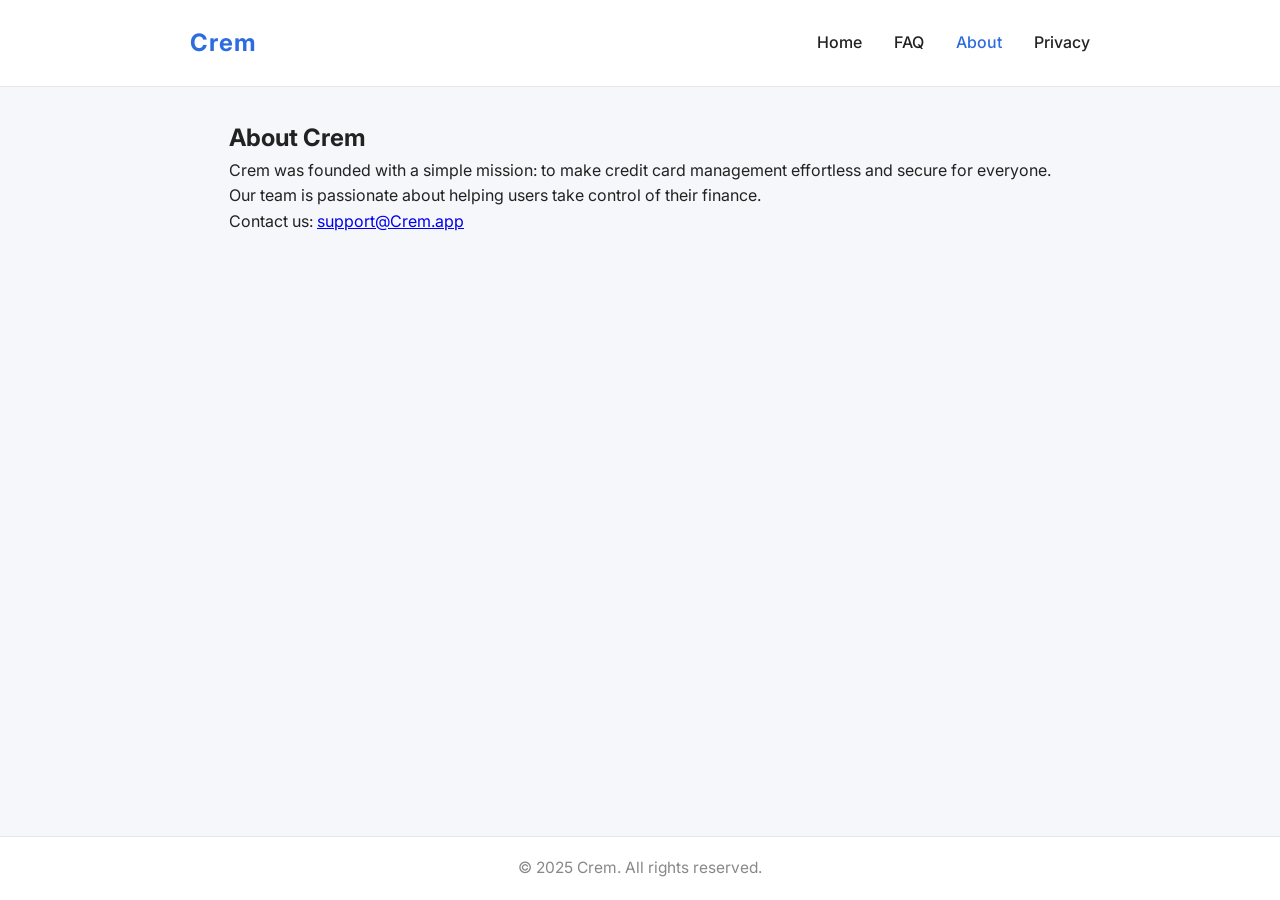
==== about.html @ 6106938b "Initial commit" ====
<!DOCTYPE html>
<html lang="en">
<head>
  <meta charset="UTF-8">
  <meta name="viewport" content="width=device-width,initial-scale=1.0">
  <title>About – Crem</title>
  <link rel="stylesheet" href="main.css">
  <link href="https://fonts.googleapis.com/css2?family=Inter:wght@400;600;800&display=swap" rel="stylesheet">
</head>
<body>
  <header>
    <nav>
      <a href="index.html" class="logo">Crem</a>
      <ul>
        <li><a href="index.html">Home</a></li>
        <li><a href="faq.html">FAQ</a></li>
        <li><a href="about.html" class="active">About</a></li>
        <li><a href="privacy.html">Privacy</a></li>
      </ul>
    </nav>
  </header>
  <main>
    <section>
      <h2>About Crem</h2>
      <p>Crem was founded with a simple mission: to make credit card management effortless and secure for everyone.</p>
      <p>Our team is passionate about helping users take control of their finance.</p>
      <p>Contact us: <a href="mailto:support@Crem.app">support@Crem.app</a></p>
    </section>
  </main>
  <footer>
    &copy; 2025 Crem. All rights reserved.
  </footer>
</body>
</html>
---- main.css ----
:root {
  --primary: #2d6cdf;
  --accent: #f5f7fa;
  --text: #222;
  --radius: 12px;
  --max-width: 900px;
}

* {
  box-sizing: border-box;
  margin: 0;
  padding: 0;
}

body {
  font-family: 'Inter', Arial, sans-serif;
  background: var(--accent);
  color: var(--text);
  line-height: 1.6;
  min-height: 100vh;
  display: flex;
  flex-direction: column;
}

header {
  background: #fff;
  border-bottom: 1px solid #e5e7eb;
  padding: 1.5rem 0;
}

nav {
  max-width: var(--max-width);
  margin: 0 auto;
  display: flex;
  align-items: center;
  justify-content: space-between;
}

.logo {
  font-weight: 700;
  font-size: 1.5rem;
  color: var(--primary);
  letter-spacing: 1px;
  text-decoration: none;
}

nav ul {
  display: flex;
  gap: 2rem;
  list-style: none;
}

nav a {
  color: var(--text);
  text-decoration: none;
  font-weight: 500;
  transition: color 0.2s;
}

nav a.active,
nav a:hover {
  color: var(--primary);
}

main {
  flex: 1;
  max-width: var(--max-width);
  margin: 2rem auto;
  padding: 0 1rem;
}

.hero {
  display: flex;
  flex-direction: column;
  align-items: center;
  gap: 2rem;
  text-align: center;
  margin-top: 3rem;
}

.hero h1 {
  font-size: 2.5rem;
  font-weight: 800;
}

.hero p {
  font-size: 1.2rem;
  color: #555;
  margin-bottom: 1.5rem;
}

.cta-btn {
  background: var(--primary);
  color: #fff;
  padding: 0.9rem 2.2rem;
  border: none;
  border-radius: var(--radius);
  font-size: 1.1rem;
  font-weight: 600;
  cursor: pointer;
  transition: background 0.2s;
  text-decoration: none;
  display: inline-block;
}

.cta-btn:hover {
  background: #174ea6;
}

.features {
  display: grid;
  grid-template-columns: repeat(auto-fit, minmax(220px, 1fr));
  gap: 2rem;
  margin: 3rem 0;
}

.feature-card {
  background: #fff;
  border-radius: var(--radius);
  box-shadow: 0 2px 8px rgba(44, 108, 223, 0.06);
  padding: 2rem 1.2rem;
  text-align: center;
}

.feature-card h3 {
  margin-bottom: 0.7rem;
  color: var(--primary);
}

section {
  margin-bottom: 2.5rem;
}

.faq-list {
  max-width: 700px;
  margin: 2rem auto;
}

.faq-item {
  margin-bottom: 1.5rem;
}

.faq-item h4 {
  color: var(--primary);
  margin-bottom: 0.3rem;
}

footer {
  background: #fff;
  border-top: 1px solid #e5e7eb;
  padding: 1.2rem 0;
  text-align: center;
  font-size: 0.97rem;
  color: #888;
  margin-top: 2rem;
}

@media (max-width: 700px) {
  .hero h1 {
    font-size: 2rem;
  }
  .features {
    grid-template-columns: 1fr;
  }
  nav ul {
    gap: 1rem;
  }
}

@media (max-width: 480px) {
  nav {
    flex-direction: column;
    gap: 1rem;
  }
  main {
    margin: 1rem 0;
    padding: 0 0.5rem;
  }
}
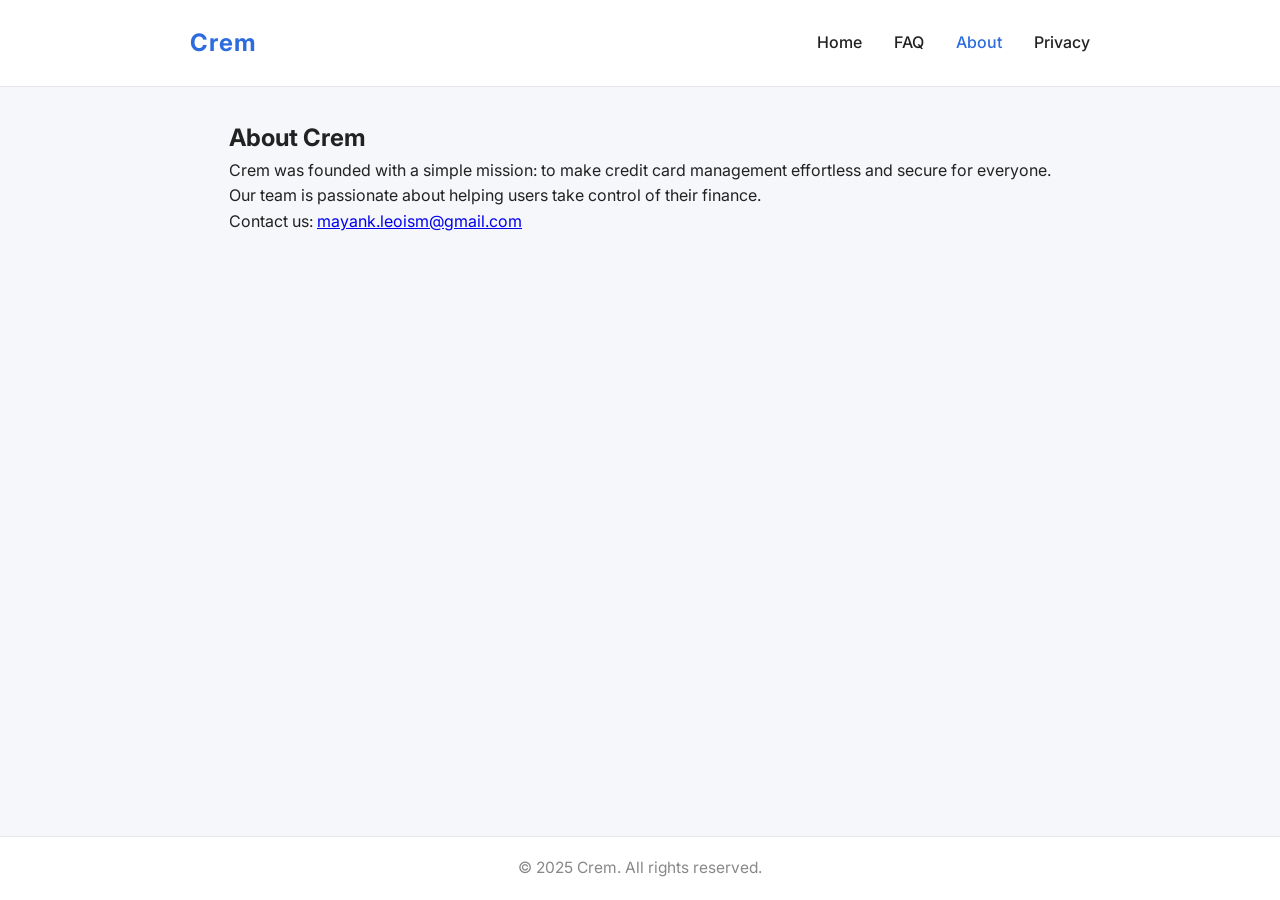
==== commit 65da51a6: "Added favicon and seo tags" ====
--- a/about.html
+++ b/about.html
@@ -6,6 +6,10 @@
   <title>About – Crem</title>
   <link rel="stylesheet" href="main.css">
   <link href="https://fonts.googleapis.com/css2?family=Inter:wght@400;600;800&display=swap" rel="stylesheet">
+  <link rel="icon" type="image/png" href="CREM.png">
+  <meta name="description" content="Crem helps you manage your credit cards effortlessly and securely.">
+  <meta name="keywords" content="Crem, credit card management">
+  <meta name="author" content="Crem">
 </head>
 <body>
   <header>
@@ -24,7 +28,7 @@
       <h2>About Crem</h2>
       <p>Crem was founded with a simple mission: to make credit card management effortless and secure for everyone.</p>
       <p>Our team is passionate about helping users take control of their finance.</p>
-      <p>Contact us: <a href="mailto:support@Crem.app">support@Crem.app</a></p>
+      <p>Contact us: <a href="mailto:mayank.leoism@gmail.com">mayank.leoism@gmail.com</a></p>
     </section>
   </main>
   <footer>
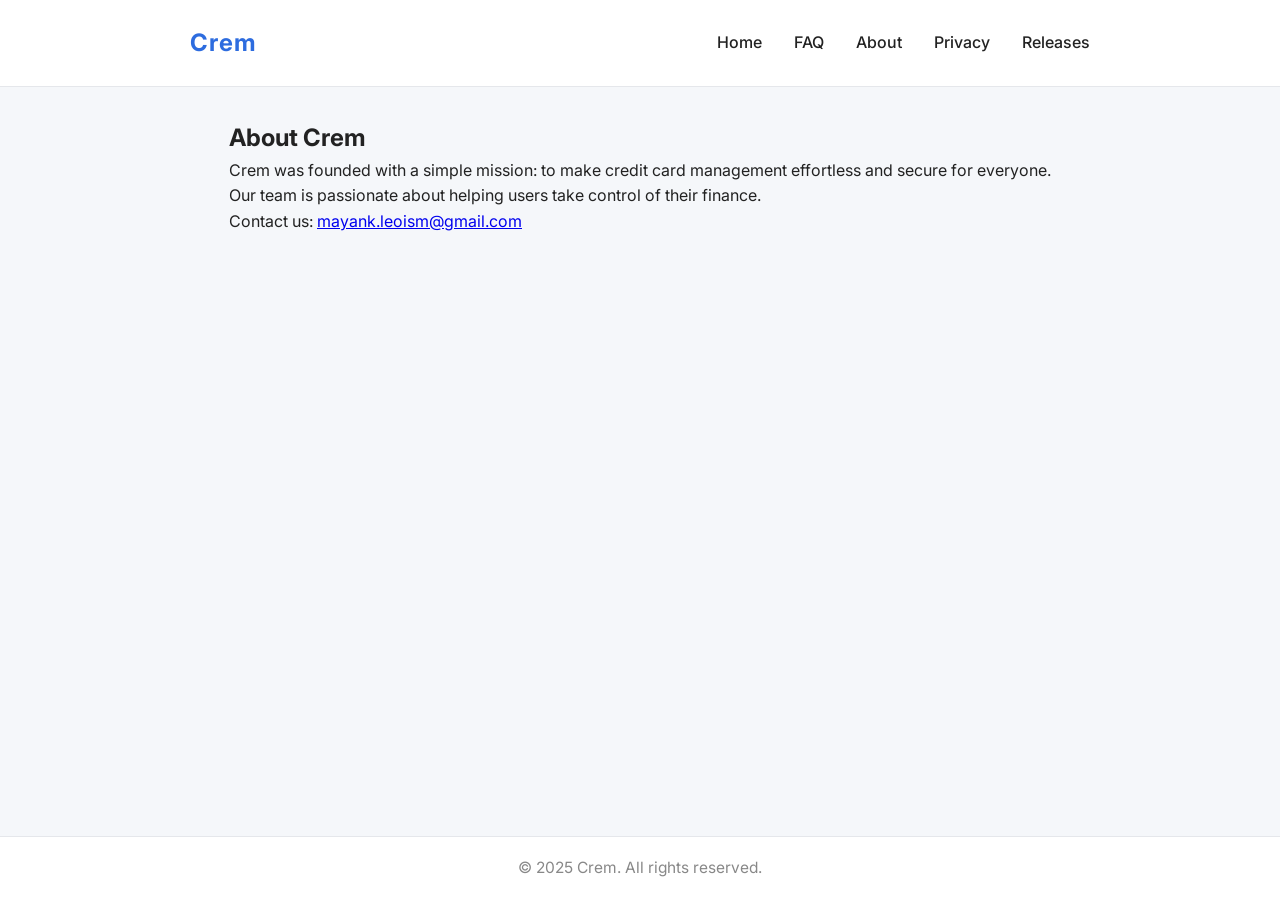
==== commit 009186dd: "Added changelog" ====
--- a/about.html
+++ b/about.html
@@ -18,8 +18,9 @@
       <ul>
         <li><a href="index.html">Home</a></li>
         <li><a href="faq.html">FAQ</a></li>
-        <li><a href="about.html" class="active">About</a></li>
+        <li><a href="about.html">About</a></li>
         <li><a href="privacy.html">Privacy</a></li>
+        <li><a href="releases.html">Releases</a></li>
       </ul>
     </nav>
   </header>
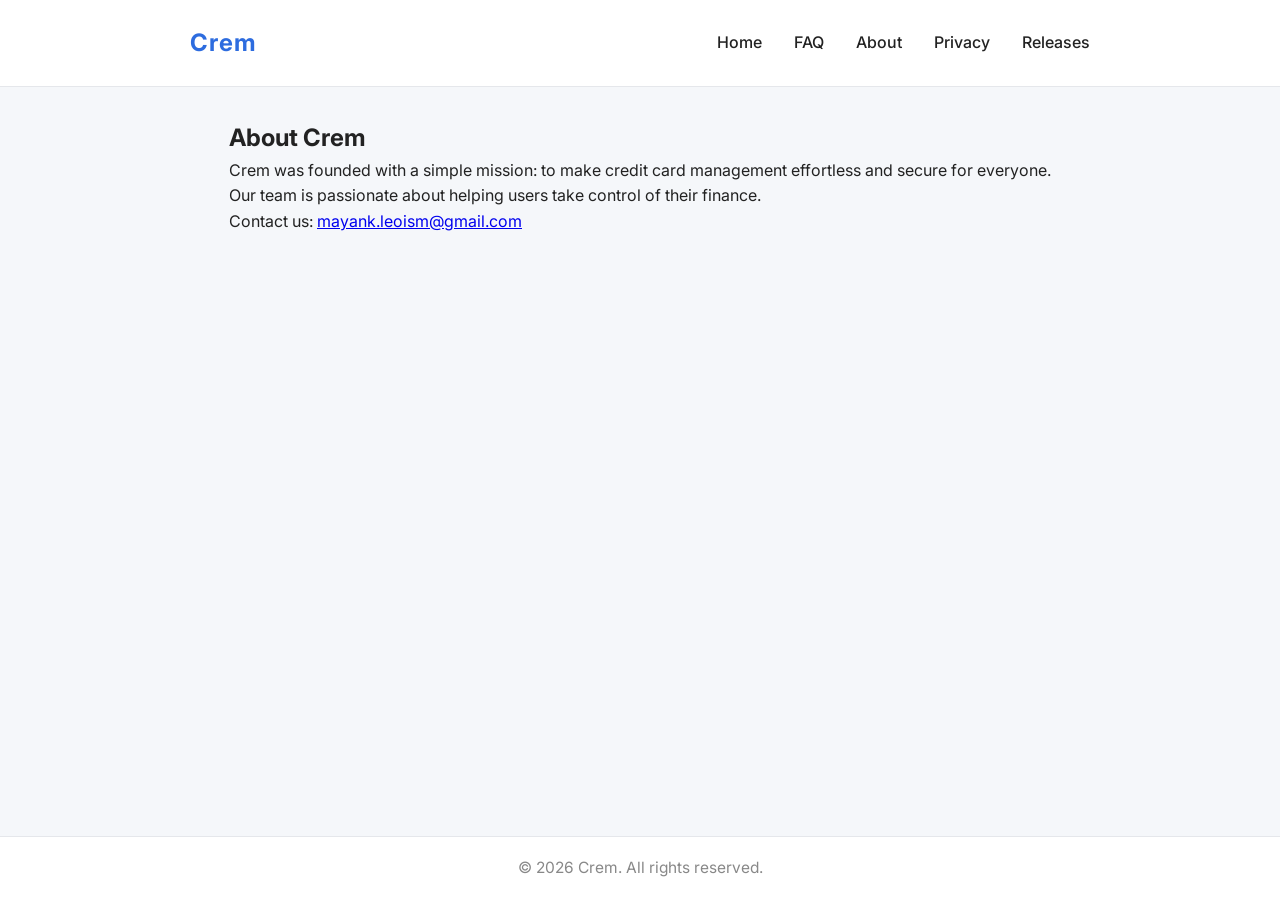
==== commit bb2f24d4: "Made footer date dynamic and updated release log" ====
--- a/about.html
+++ b/about.html
@@ -33,7 +33,8 @@
     </section>
   </main>
   <footer>
-    &copy; 2025 Crem. All rights reserved.
+    &copy; <span id="current-year"></span> Crem. All rights reserved.
   </footer>
 </body>
+<script src="js/main.js"></script>
 </html>
